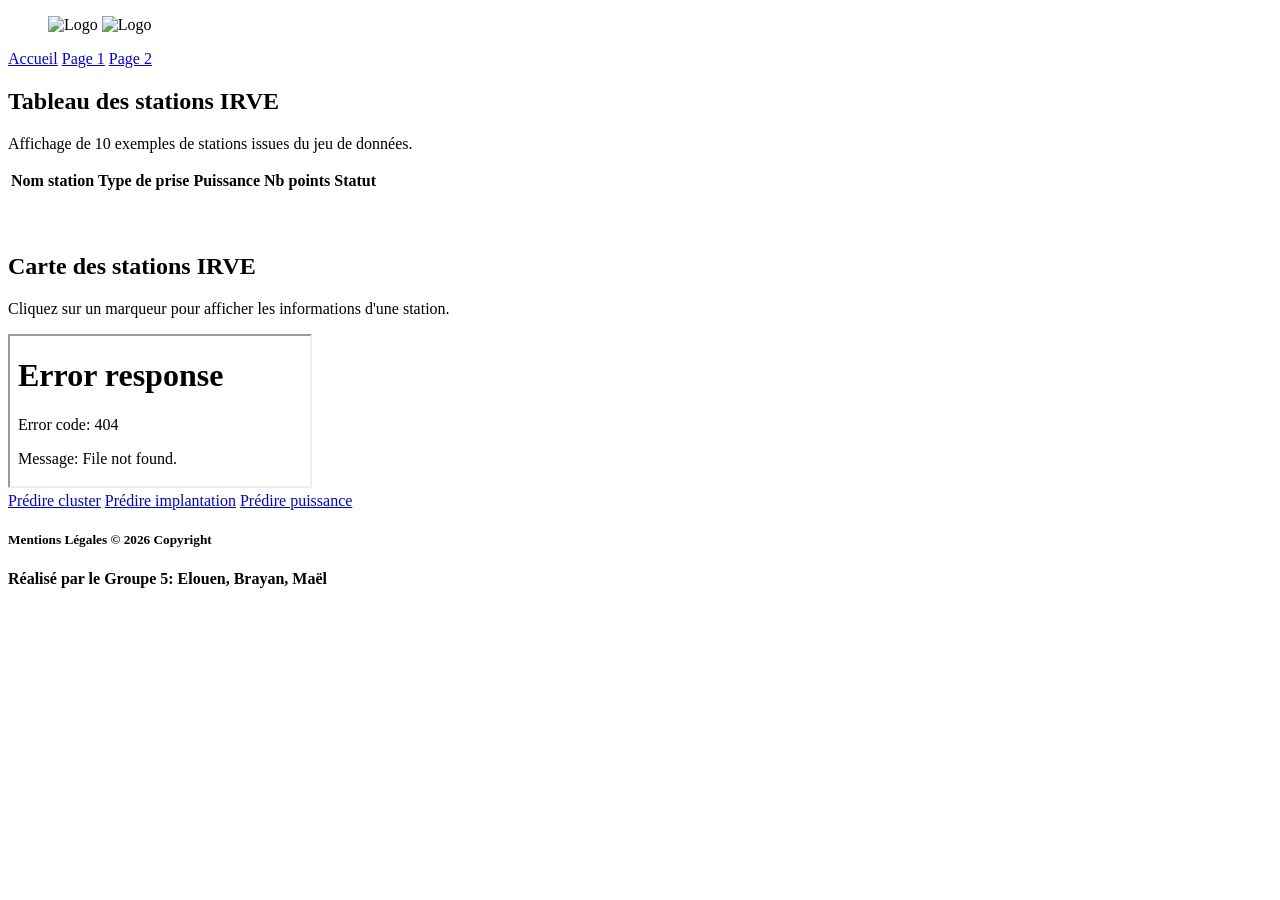
==== web/page1.html @ 07a37535 "page1.html" ====
<!DOCTYPE html>
<html lang="fr">
<head>
    <meta charset="UTF-8">
    <meta name="viewport" content="width=device-width, initial-scale=1.0">
    <title>Stations IRVE</title>
    <link rel="stylesheet" href="CSS/style.css">
</head>

<body>

    <header class="header">
        <ul>
            <img src="logo/IRVE.png" alt="Logo" class="IRVE"/>
            <img src="logo/ISEN.png" alt="Logo" class="ISEN" />
        </ul>

        <nav class="navbar">
            <a href="index.html">Accueil</a>
            <a href="page1.html" class="active">Page 1</a>
            <a href="page2.html">Page 2</a>
        </nav>
    </header>

<main class="main">

    <section class="card">
        <h2>Tableau des stations IRVE</h2>
        <p>Affichage de 10 exemples de stations issues du jeu de données.</p>

        <table class="station-table">
            <thead>
                <tr>
                    <th>Nom station</th>
                    <th>Type de prise</th>
                    <th>Puissance</th>
                    <th>Nb points</th>
                    <th>Statut</th>
                </tr>
            </thead>

            <tbody>
                <tr>
                    <td></td>
                    <td></td>
                    <td></td>
                    <td></td>
                    <td></td>
                    <td></td>
                </tr>

                <tr>
                    <td></td>
                    <td></td>
                    <td></td>
                    <td></td>
                    <td></td>
                    <td></td>
                </tr>

                <tr>
                    <td></td>
                    <td></td>
                    <td></td>
                    <td></td>
                    <td></td>
                    <td></td>
                </tr>

                <tr>
                   <td></td>
                    <td></td>
                    <td></td>
                    <td></td>
                    <td></td>
                    <td></td>
                </tr>

                <tr>
                    <td></td>
                    <td></td>
                    <td></td>
                    <td></td>
                    <td></td>
                    <td></td>
                </tr>

                <tr>
                    <td></td>
                    <td></td>
                    <td></td>
                    <td></td>
                    <td></td>
                    <td></td>
                </tr>

                <tr>
                    <td></td>
                    <td></td>
                    <td></td>
                    <td></td>
                    <td></td>
                    <td></td>
                </tr>

                <tr>
                    <td></td>
                    <td></td>
                    <td></td>
                    <td></td>
                    <td></td>
                    <td></td>
                </tr>

                <tr>
                   <td></td>
                    <td></td>
                    <td></td>
                    <td></td>
                    <td></td>
                    <td></td>
                </tr>

                <tr>
                    <td></td>
                    <td></td>
                    <td></td>
                    <td></td>
                    <td></td>
                    <td></td>
                </tr>
            </tbody>
        </table>
    </section>

    <section class="card">
        <h2>Carte des stations IRVE</h2>
        <p>Cliquez sur un marqueur pour afficher les informations d'une station.</p>

        <iframe src="carte_bornes.html" class="map-frame"></iframe>
    </section>

    <section class="prediction-buttons">
        <a href="prediction_cluster.html">Prédire cluster</a>
        <a href="prediction_implantation.html">Prédire implantation</a>
        <a href="prediction_puissance.html">Prédire puissance</a>
    </section>

</main>

<footer class="footer">
        <h5>Mentions Légales © 2026 Copyright</h5>
        <h4>Réalisé par le Groupe 5: Elouen, Brayan, Maël</h4>
    </footer>
</body>
</html>
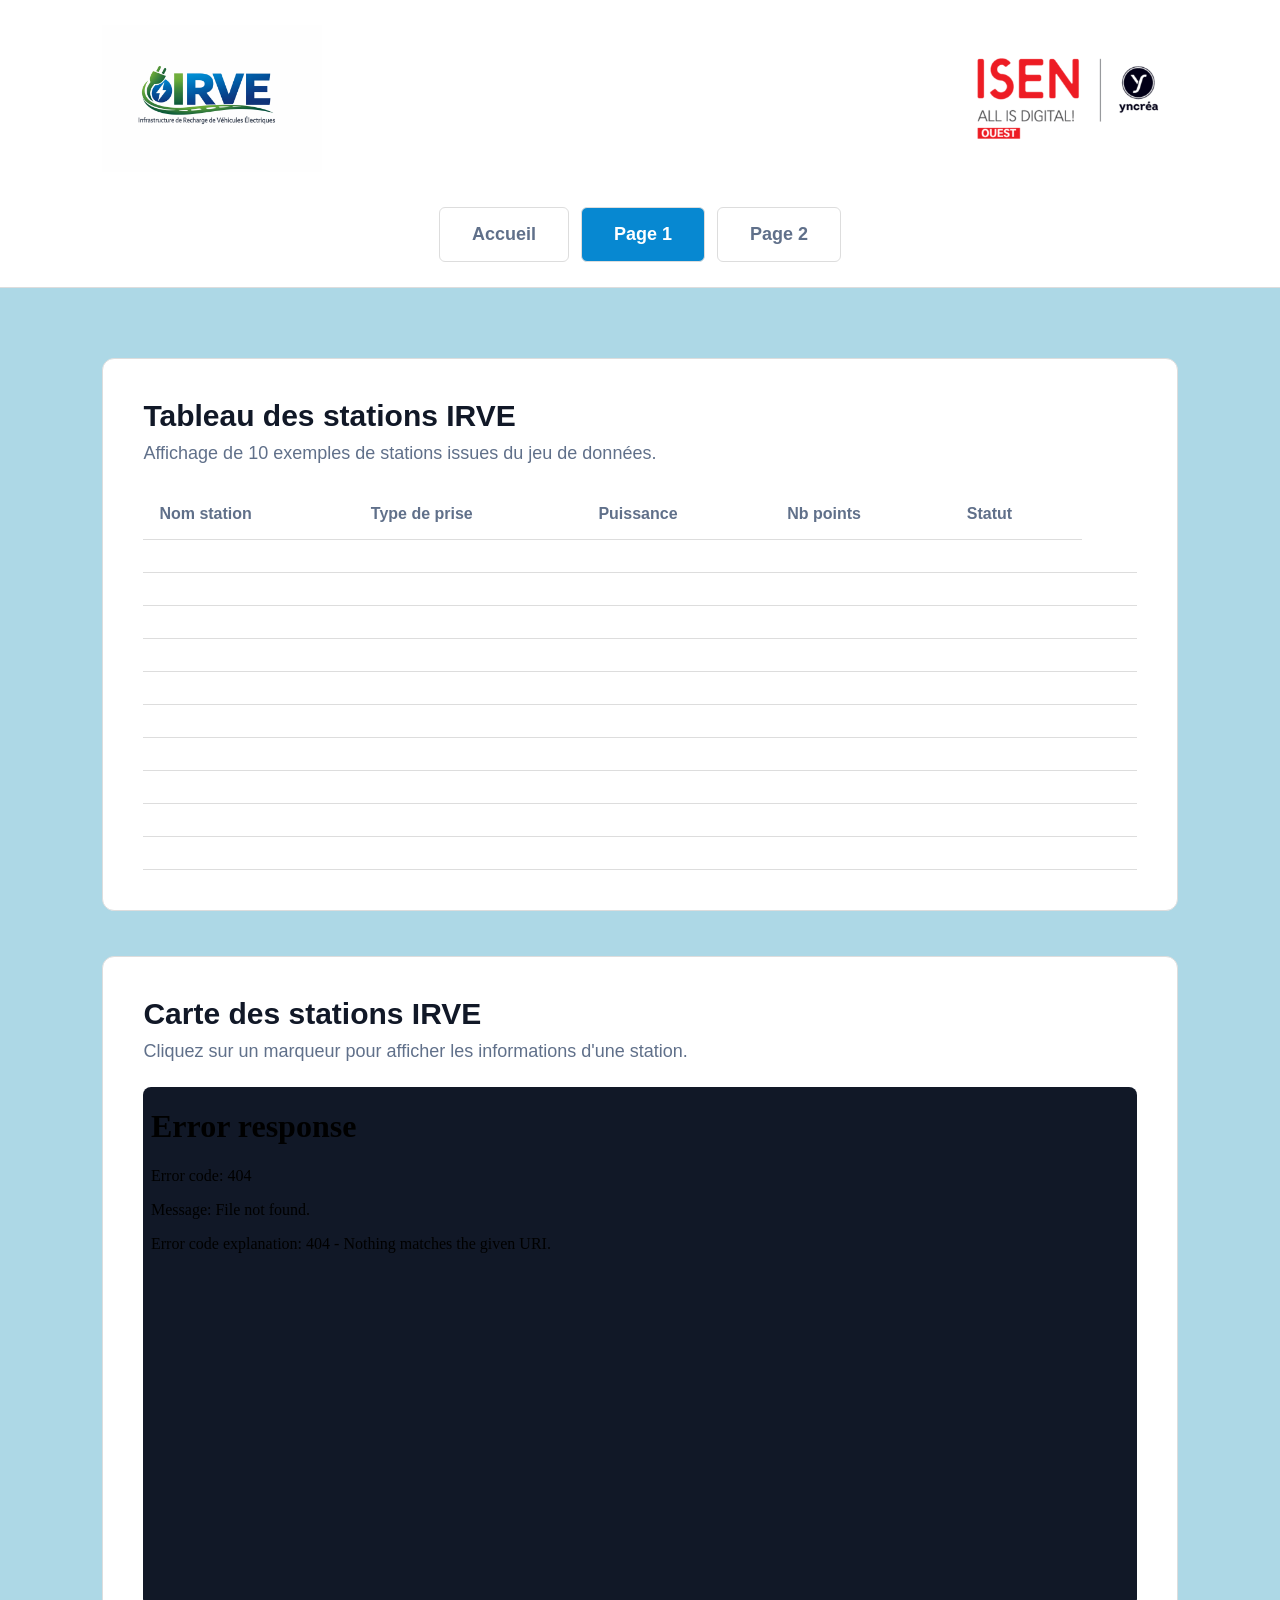
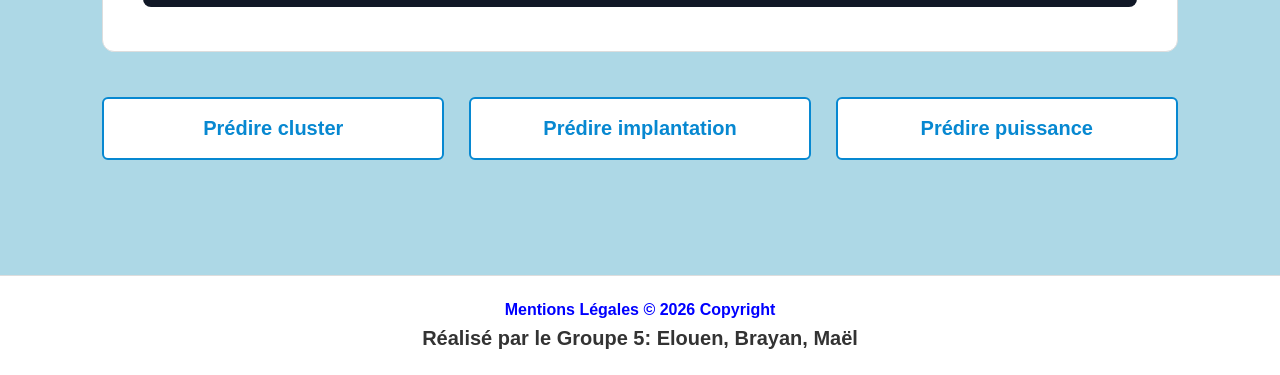
==== commit 5eb643b6: "page1.html" ====
--- a/web/page1.html
+++ b/web/page1.html
@@ -10,10 +10,10 @@
 <body>
 
     <header class="header">
-        <ul>
+        <div class="logos">
             <img src="logo/IRVE.png" alt="Logo" class="IRVE"/>
             <img src="logo/ISEN.png" alt="Logo" class="ISEN" />
-        </ul>
+        </div>
 
         <nav class="navbar">
             <a href="index.html">Accueil</a>
--- a/web/CSS/style.css
+++ b/web/CSS/style.css
@@ -0,0 +1,388 @@
+* {
+  margin: 0;
+  padding: 0;
+  box-sizing: border-box;
+}
+
+body {
+  font-family: Arial, sans-serif;
+  background-color: lightblue;
+  color: #111827;
+}
+
+/* HEADER */
+
+.header {
+  background-color: white;
+  padding: 25px 8%;
+  border-bottom: 1px solid #ddd;
+}
+
+.logos {
+  display: flex;
+  justify-content: space-between;
+  align-items: center;
+  gap: 30px;
+  margin-bottom: 35px;
+}
+
+.IRVE,
+.ISEN {
+  max-width: 220px;
+  width: 25%;
+  height: auto;
+  object-fit: contain;
+}
+
+/* NAVIGATION */
+
+.navbar {
+  display: flex;
+  gap: 12px;
+  justify-content: center;
+  align-items: center;
+  flex-wrap: wrap;
+}
+
+.navbar a {
+  text-decoration: none;
+  color: #60708a;
+  background-color: white;
+  border: 1px solid #ddd;
+  padding: 16px 32px;
+  border-radius: 6px;
+  font-weight: bold;
+  font-size: 18px;
+}
+
+.navbar a:hover {
+  background-color: #eef3f8;
+}
+
+.navbar .active {
+  background-color: #0788d1;
+  color: white;
+}
+
+/* MAIN */
+
+.main {
+  min-height: 70vh;
+  padding: 70px 8%;
+}
+
+.home-container {
+  max-width: 1400px;
+  margin: auto;
+  display: grid;
+  grid-template-columns: 1fr 1fr;
+  gap: 40px;
+}
+
+/* CARTES */
+
+.text-card,
+.image-card,
+.card {
+  background-color: white;
+  border: 1px solid #ddd;
+  border-radius: 12px;
+  padding: 40px;
+}
+
+.text-card,
+.image-card {
+  min-height: 330px;
+}
+
+.text-card h1,
+.text-card h2 {
+  font-size: 32px;
+  margin-bottom: 30px;
+}
+
+.text-card p {
+  color: #60708a;
+  font-size: 20px;
+  line-height: 1.6;
+  margin-bottom: 25px;
+}
+
+.image-card {
+  display: flex;
+  align-items: center;
+  justify-content: center;
+}
+
+.image-placeholder {
+  width: 100%;
+  display: flex;
+  justify-content: center;
+  align-items: center;
+}
+
+.borne {
+  max-width: 80%;
+  max-height: 300px;
+  height: auto;
+  object-fit: contain;
+}
+
+/* PAGE 1 */
+
+.card {
+  margin-bottom: 45px;
+}
+
+.card h2 {
+  font-size: 30px;
+  margin-bottom: 10px;
+}
+
+.card p {
+  color: #60708a;
+  font-size: 18px;
+  margin-bottom: 25px;
+}
+
+.map-frame {
+  width: 100%;
+  height: 520px;
+  border: none;
+  border-radius: 8px;
+  background-color: #111827;
+}
+
+.station-table {
+  width: 100%;
+  border-collapse: collapse;
+  margin-top: 20px;
+}
+
+.station-table th,
+.station-table td {
+  padding: 16px;
+  border-bottom: 1px solid #ddd;
+  text-align: left;
+}
+
+.station-table th {
+  color: #60708a;
+  font-weight: bold;
+}
+
+.prediction-buttons {
+  display: grid;
+  grid-template-columns: repeat(3, 1fr);
+  gap: 25px;
+  margin-bottom: 45px;
+}
+
+.prediction-buttons a {
+  text-align: center;
+  text-decoration: none;
+  color: #0788d1;
+  border: 2px solid #0788d1;
+  padding: 18px;
+  border-radius: 6px;
+  font-size: 20px;
+  font-weight: bold;
+  background-color: white;
+}
+
+.prediction-buttons a:hover {
+  background-color: #0788d1;
+  color: white;
+}
+
+/* PAGE 2 */
+
+.content {
+  max-width: 1200px;
+  margin: auto;
+}
+
+.subtitle {
+  color: #60708a;
+  font-size: 18px;
+}
+
+.select-box {
+  background-color: white;
+  border: 1px solid #ddd;
+  border-radius: 12px;
+  padding: 30px;
+  margin-top: 30px;
+  max-width: 500px;
+}
+
+.select-box label {
+  display: block;
+  color: #60708a;
+  font-weight: bold;
+  margin-bottom: 10px;
+}
+
+select {
+  width: 100%;
+  padding: 10px;
+  border-radius: 8px;
+  border: 1px solid #d1d5db;
+  font-size: 16px;
+  background: white;
+}
+
+.info-box {
+  margin-top: 30px;
+  padding: 30px;
+  border-radius: 12px;
+  background: white;
+  border: 1px dashed #d1d5db;
+  font-size: 18px;
+  color: #60708a;
+}
+
+/* FORMULAIRES PREDICTION */
+
+.form-grid {
+  display: grid;
+  grid-template-columns: repeat(2, 1fr);
+  gap: 25px;
+}
+
+.form-card {
+  background-color: white;
+  border: 1px solid #ddd;
+  border-radius: 12px;
+  padding: 25px;
+}
+
+.form-card label {
+  display: block;
+  color: #60708a;
+  font-weight: bold;
+  margin-bottom: 12px;
+  font-size: 18px;
+}
+
+.form-card input,
+.form-card select {
+  width: 100%;
+  padding: 10px;
+  border: 1px solid #cbd5e1;
+  border-radius: 5px;
+  font-size: 17px;
+  background-color: #e8f1fb;
+}
+
+.form-card small {
+  display: block;
+  margin-top: 8px;
+  color: #60708a;
+}
+
+.result-box {
+  background-color: white;
+  border: 1px solid #ddd;
+  border-radius: 12px;
+  padding: 28px;
+  margin-top: 35px;
+  margin-bottom: 25px;
+}
+
+.main-button {
+  background-color: #0788d1;
+  color: white;
+  border: none;
+  padding: 18px 45px;
+  border-radius: 6px;
+  font-size: 20px;
+  font-weight: bold;
+  cursor: pointer;
+}
+
+/* FOOTER */
+
+.footer {
+  background-color: white;
+  text-align: center;
+  padding: 25px;
+  border-top: 1px solid #ddd;
+}
+
+.footer h5 {
+  color: blue;
+  font-size: 16px;
+  margin-bottom: 8px;
+}
+
+.footer h4 {
+  color: #333;
+  font-size: 20px;
+}
+
+/* RESPONSIVE */
+
+@media screen and (max-width: 900px) {
+  .header,
+  .main {
+    padding-left: 30px;
+    padding-right: 30px;
+  }
+
+  .logos {
+    justify-content: center;
+    flex-wrap: wrap;
+  }
+
+  .IRVE,
+  .ISEN {
+    width: 160px;
+    max-width: 45%;
+  }
+
+  .home-container,
+  .prediction-buttons,
+  .form-grid {
+    grid-template-columns: 1fr;
+  }
+
+  .navbar a {
+    padding: 12px 24px;
+    font-size: 16px;
+  }
+
+  .text-card,
+  .image-card,
+  .card {
+    padding: 25px;
+  }
+
+  .text-card p {
+    font-size: 17px;
+  }
+
+  .map-frame {
+    height: 380px;
+  }
+
+  .station-table {
+    font-size: 14px;
+  }
+}
+
+@media screen and (max-width: 500px) {
+  .navbar {
+    flex-direction: column;
+  }
+
+  .navbar a {
+    width: 100%;
+    text-align: center;
+  }
+
+  .IRVE,
+  .ISEN {
+    width: 140px;
+  }
+}
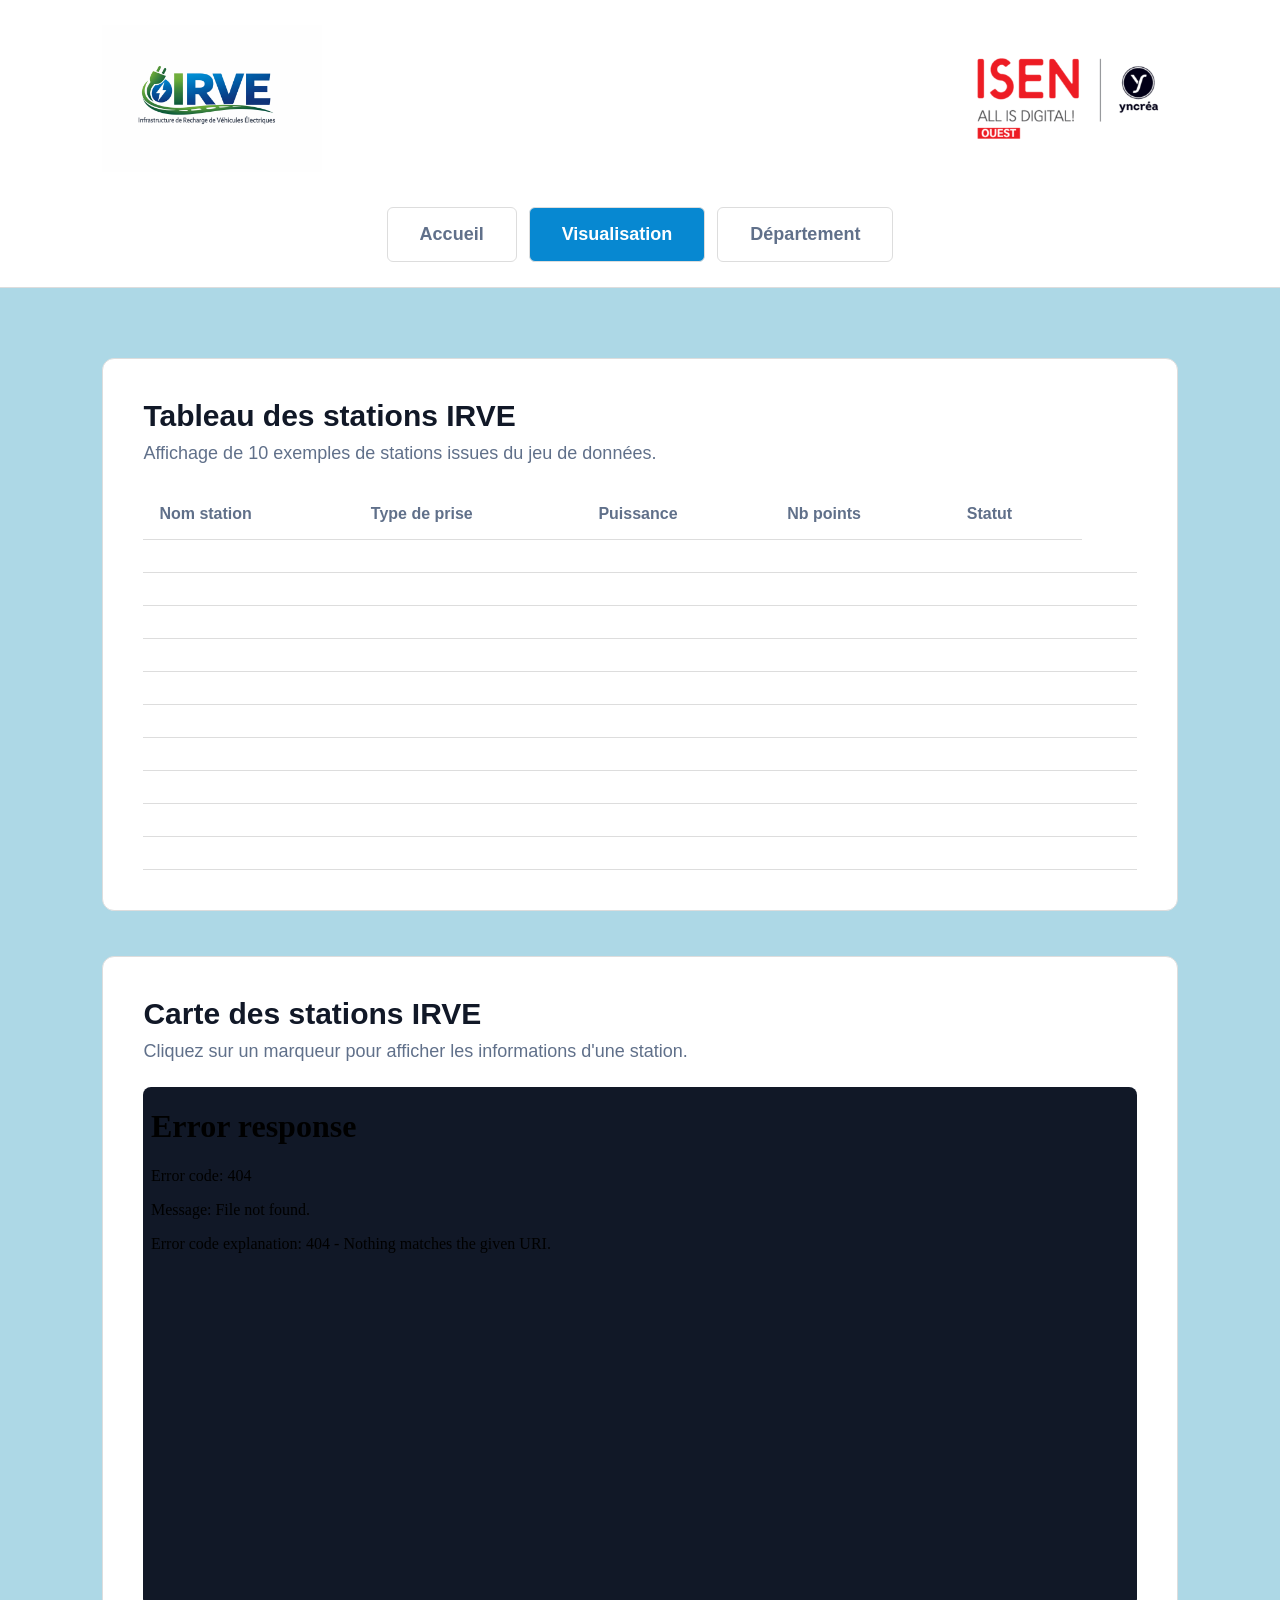
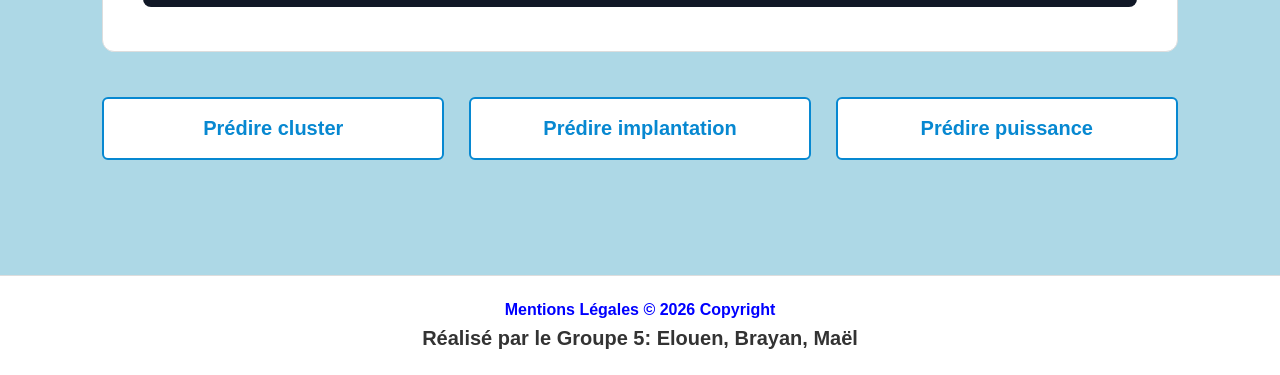
==== commit a6b66533: "page1.html" ====
--- a/web/page1.html
+++ b/web/page1.html
@@ -17,8 +17,8 @@
 
         <nav class="navbar">
             <a href="index.html">Accueil</a>
-            <a href="page1.html" class="active">Page 1</a>
-            <a href="page2.html">Page 2</a>
+            <a href="page1.html" class="active">Visualisation</a>
+            <a href="page2.html">Département</a>
         </nav>
     </header>
 
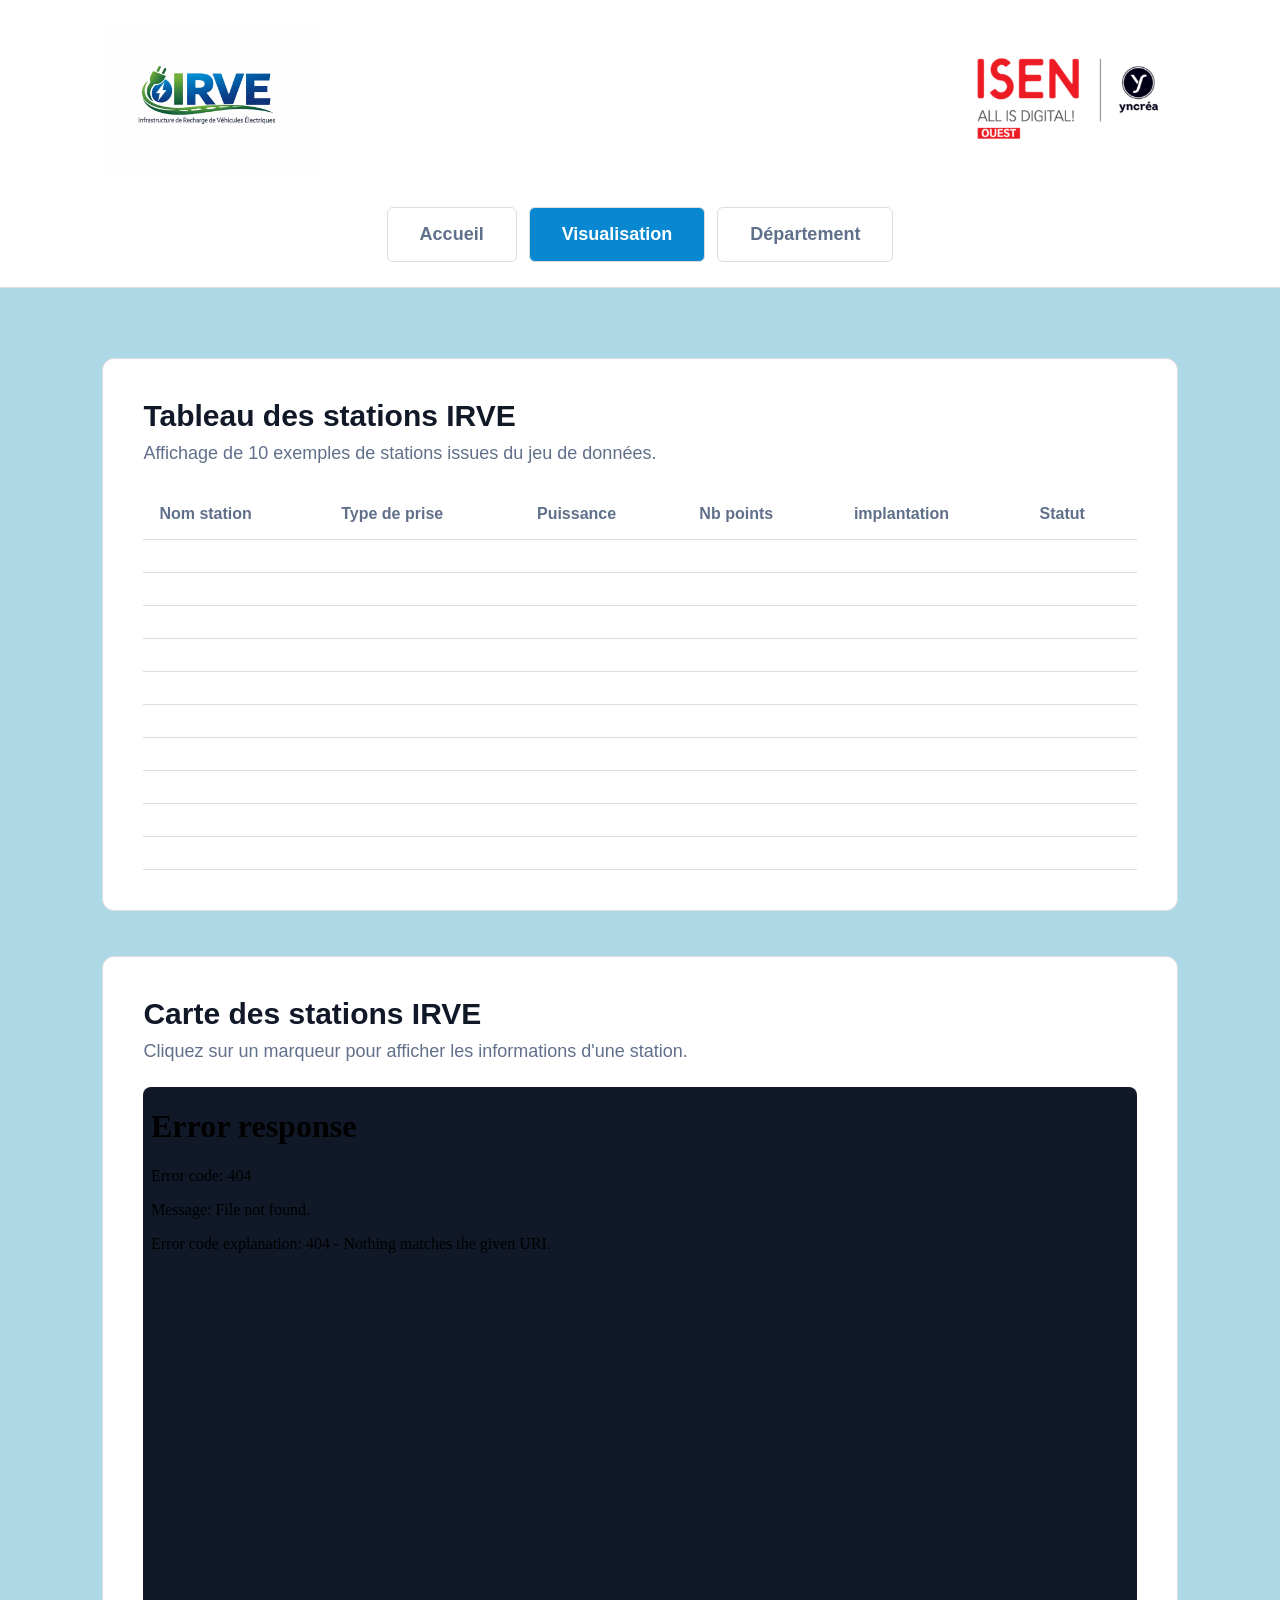
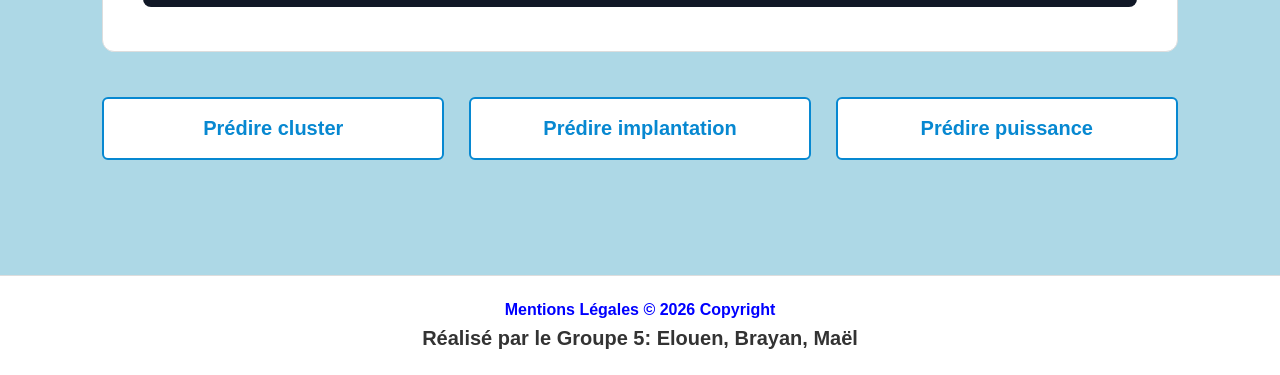
==== commit 7e9318e8: "page1.html" ====
--- a/web/page1.html
+++ b/web/page1.html
@@ -35,6 +35,7 @@
                     <th>Type de prise</th>
                     <th>Puissance</th>
                     <th>Nb points</th>
+                    <th>implantation</th>
                     <th>Statut</th>
                 </tr>
             </thead>
